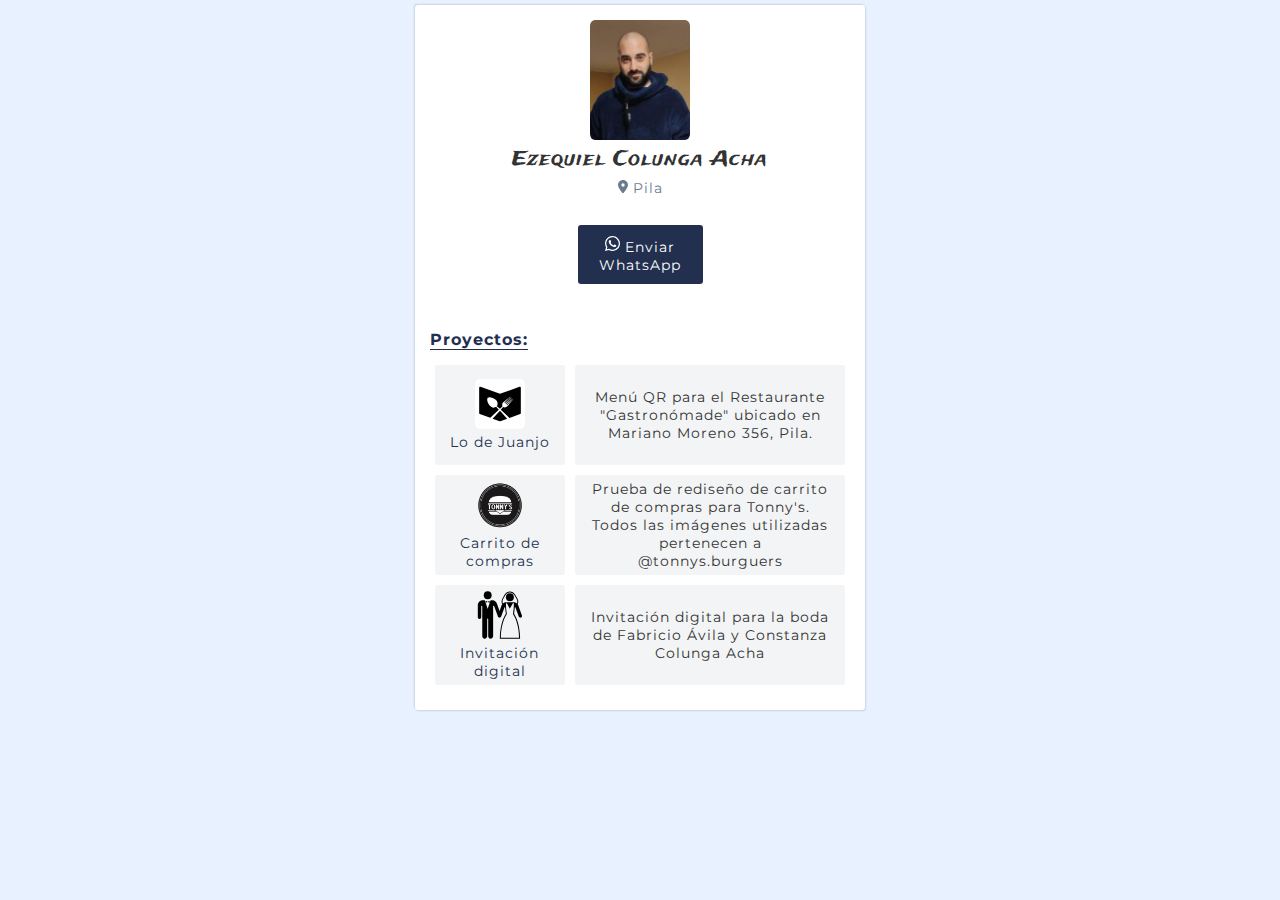
==== index.html @ f39ee617 "First commit" ====
<!DOCTYPE html>
<html lang="en">
  <head>
    <meta charset="UTF-8" />
    <meta http-equiv="X-UA-Compatible" content="IE=edge" />
    <meta name="viewport" content="width=device-width, initial-scale=1.0" />
    <link href="./favicon.svg" rel="icon">
    <link rel="stylesheet" href="./styles.css" />
    <title>eZQL Portfolio</title>
  </head>
  <body>
    <div class="wrapper">
      <div class="resume">
        <div class="profile_info">
          <div class="profile_img">
            <img
              src="./img/Profile.png"
              alt="profile_img"
            />
          </div>
          <div class="profile_data">
            <p class="name">Ezequiel Colunga Acha</p>
            <span><i><svg xmlns="http://www.w3.org/2000/svg" viewBox="0 0 384 512"><path d="M215.7 499.2C267 435 384 279.4 384 192C384 86 298 0 192 0S0 86 0 192c0 87.4 117 243 168.3 307.2c12.3 15.3 35.1 15.3 47.4 0zM192 128a64 64 0 1 1 0 128 64 64 0 1 1 0-128z"/></svg></i> Pila</span>
          </div>
          <br>
          <div class="view_more_btn">
            <a href="https://api.whatsapp.com/send?phone=542241470235&text=Hola,%20vi%20tu%20portfolio%20y%20quiero%20contactarte."><i><svg xmlns="http://www.w3.org/2000/svg" viewBox="0 0 448 512"><path d="M380.9 97.1C339 55.1 283.2 32 223.9 32c-122.4 0-222 99.6-222 222 0 39.1 10.2 77.3 29.6 111L0 480l117.7-30.9c32.4 17.7 68.9 27 106.1 27h.1c122.3 0 224.1-99.6 224.1-222 0-59.3-25.2-115-67.1-157zm-157 341.6c-33.2 0-65.7-8.9-94-25.7l-6.7-4-69.8 18.3L72 359.2l-4.4-7c-18.5-29.4-28.2-63.3-28.2-98.2 0-101.7 82.8-184.5 184.6-184.5 49.3 0 95.6 19.2 130.4 54.1 34.8 34.9 56.2 81.2 56.1 130.5 0 101.8-84.9 184.6-186.6 184.6zm101.2-138.2c-5.5-2.8-32.8-16.2-37.9-18-5.1-1.9-8.8-2.8-12.5 2.8-3.7 5.6-14.3 18-17.6 21.8-3.2 3.7-6.5 4.2-12 1.4-32.6-16.3-54-29.1-75.5-66-5.7-9.8 5.7-9.1 16.3-30.3 1.8-3.7.9-6.9-.5-9.7-1.4-2.8-12.5-30.1-17.1-41.2-4.5-10.8-9.1-9.3-12.5-9.5-3.2-.2-6.9-.2-10.6-.2-3.7 0-9.7 1.4-14.8 6.9-5.1 5.6-19.4 19-19.4 46.3 0 27.3 19.9 53.7 22.6 57.4 2.8 3.7 39.1 59.7 94.8 83.8 35.2 15.2 49 16.5 66.6 13.9 10.7-1.6 32.8-13.4 37.4-26.4 4.6-13 4.6-24.1 3.2-26.4-1.3-2.5-5-3.9-10.5-6.6z"/></svg></i> Enviar WhatsApp</a>
          </div>
        </div>
        <br><br>
        <div class="proyects">
          <div class="title">Proyectos:</div>
          <ul>
            <li class="left-li">
              <div class="proyect_item">
                <a href="https://lodejuanjo.com">
                  <div class="icon">
                    <img src="./img/juanjo.svg" alt="" />
                  </div>
                  <div class="text">Lo de Juanjo</div>
                </a>
              </div>
            </li>
            <li class="right-li">
              <div class="description">
                <p>Menú QR para el Restaurante "Gastronómade" ubicado en Mariano Moreno 356, Pila.</p>
              </div>
            </li>
            <li class="left-li">
              <div class="proyect_item">
                <a href="/tonnys-cart/">
                  <div class="icon">
                    <img src="./img/tonnys.png" alt="" />
                  </div>
                  <div class="text">Carrito de compras</div>
                </a>
              </div>
            </li>
            <li class="right-li">
              <div class="description">
                <p>Prueba de rediseño de carrito de compras para Tonny's. Todos las imágenes utilizadas pertenecen a @tonnys.burguers</p>
              </div>
            </li>
            <li class="left-li">
              <div class="proyect_item">
                <a href="/invitacion-boda/">
                  <div class="icon">
                    <img src="./img/invitacion-boda.svg" alt="" />
                  </div>
                  <div class="text">Invitación digital</div>
                </a>
              </div>
            </li>
            <li class="right-li">
              <div class="description">
                <p>Invitación digital para la boda de Fabricio Ávila y Constanza Colunga Acha</p>
              </div>
            </li>
          </ul>
        </div>
      </div>
    </div>
  </body>
</html>
---- styles.css ----
@import url("https://fonts.googleapis.com/css?family=Montserrat:400,600,700|Trade+Winds&display=swap");

:root {
  --primary-color: #222f4f;
  --secondary-color: #425c9b;
}
* {
  margin: 0;
  padding: 0;
  box-sizing: border-box;
  list-style: none;
  text-decoration: none;
  font-family: "Montserrat";
  scroll-behavior: smooth;
}
body {
  background: #e7f1ff;
  font-size: 14px;
  color: #333;
  letter-spacing: 1px;
}
.wrapper {
  width: 100%;
  height: 100%;
}
.wrapper .resume {
  width: 450px;
  margin: 5px auto;
  background: #fff;
  padding: 15px;
  border-radius: 3px;
  box-shadow: 1px 1px 2px rgba(0, 0, 0, 0.125),
    -1px -1px 2px rgba(0, 0, 0, 0.125);
}
.resume .profile_info {
  text-align: center;
}
.resume .profile_info .profile_img {
  width: 100px;
  margin: 0 auto 5px;
}
.resume .profile_info .profile_img img {
  width: 100px;
  border-radius: 5%;
  display: block;
}
.resume .profile_info .profile_data .name {
  font-size: 20px;
  margin-bottom: 5px;
  font-family: "Trade Winds";
}
.resume .profile_info .profile_data span {
  display: inline-block;
  color: #697c8e;
}
.resume .profile_info .profile_data span i svg {
  width: 10px;
  fill: #697c8e;
}
.resume .view_more_btn i svg {
  width: 15px;
  fill: #fff;
}
.resume .view_more_btn a {
  display: block;
  background: var(--primary-color);
  color: #fff;
  padding: 10px 15px;
  width: 125px;
  margin: 10px auto;
  border-radius: 3px;
}
.resume .view_more_btn a:hover {
  background: var(--secondary-color);
}
.resume .title {
  font-size: 16px;
  font-weight: 700;
  color: var(--primary-color);
  border-bottom: 1px solid var(--primary-color);
  width: fit-content;
  margin-bottom: 15px;
}
.proyects ul {
  display: flex;
  flex-wrap: wrap;
  width: 100%;
  justify-content: space-between;
}
.proyects ul .left-li {
  padding: 0 5px 10px;
  width: 33.32%;
  height: 110px;
}
.proyects ul .right-li {
  padding: 0 5px 10px;
  width: 66.64%;
  height: 110px;
}
.proyects ul li .proyect_item {
  display: flex;
  flex-direction: column;
  justify-content: center;
  background: #f2f4f5;
  width: 100%;
  height: 100%;
  border-radius: 3px;
  text-align: center;
  padding: 5px 10px;
}
.proyects ul li .description {
  display: flex;
  background: #f2f4f5;
  width: 100%;
  height: 100%;
  border-radius: 3px;
  text-align: center;
  padding: 5px 10px;
  align-items: center;
}
.proyects ul li .proyect_item a {
  color: var(--primary-color);
  vertical-align: middle;
}
.proyects ul li .proyect_item a:hover {
  color: var(--secondary-color);
}
.proyects ul li .proyect_item .icon img {
  width: 50px;
}
@media only screen and (max-width: 500px) {
  .wrapper .resume {
    width: 360px;
  }
  .proyects ul li .proyect_item .icon img {
    width: 25px;
  }
}
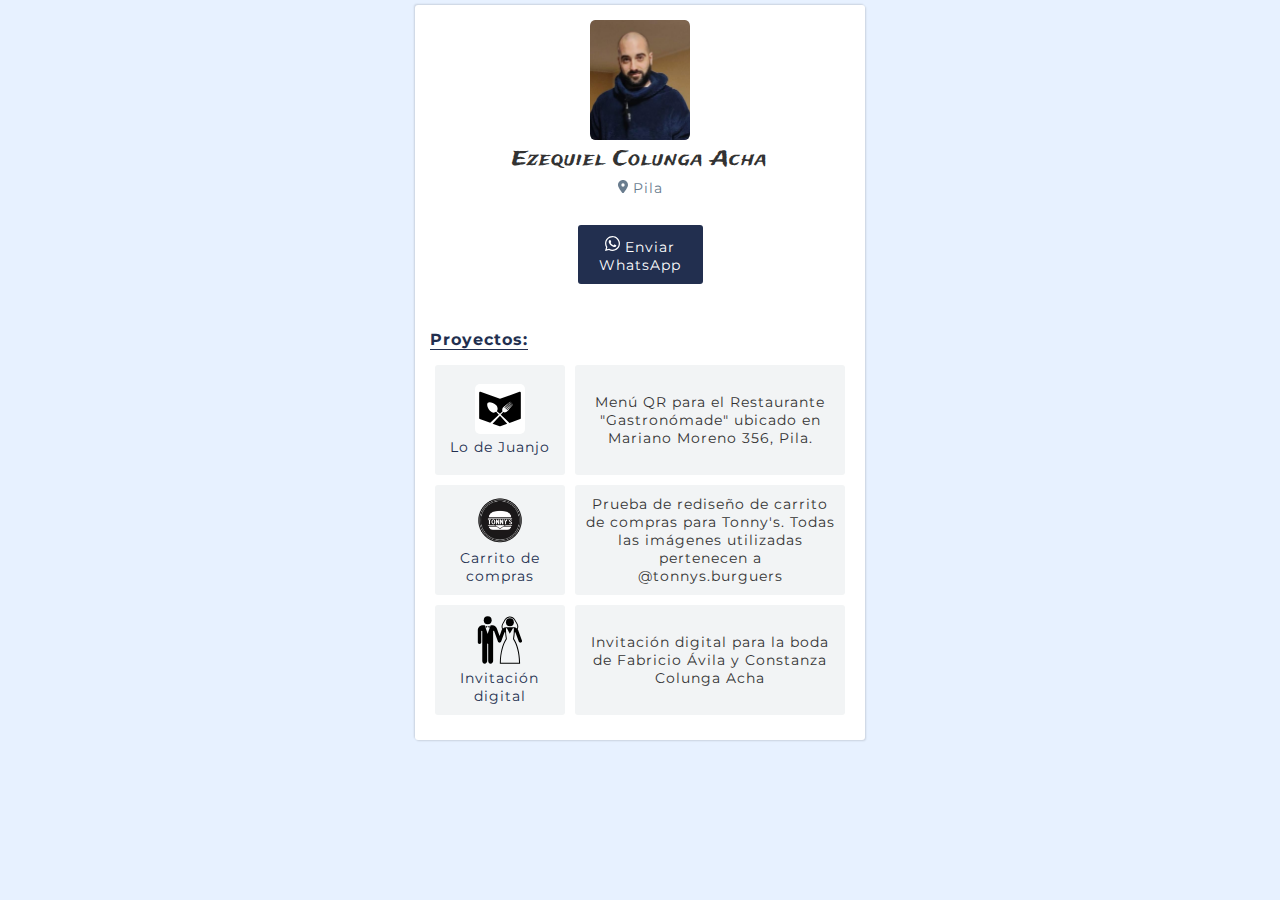
==== commit b2940ef4: "changed 10px style" ====
--- a/index.html
+++ b/index.html
@@ -48,7 +48,7 @@
             </li>
             <li class="left-li">
               <div class="proyect_item">
-                <a href="/tonnys-cart/">
+                <a href="https://ezequielcolungaacha.com/tonnys-cart/">
                   <div class="icon">
                     <img src="./img/tonnys.png" alt="" />
                   </div>
@@ -58,12 +58,12 @@
             </li>
             <li class="right-li">
               <div class="description">
-                <p>Prueba de rediseño de carrito de compras para Tonny's. Todos las imágenes utilizadas pertenecen a @tonnys.burguers</p>
+                <p>Prueba de rediseño de carrito de compras para Tonny's. Todas las imágenes utilizadas pertenecen a @tonnys.burguers</p>
               </div>
             </li>
             <li class="left-li">
               <div class="proyect_item">
-                <a href="/invitacion-boda/">
+                <a href="https://ezequielcolungaacha.com/invitacion-boda/">
                   <div class="icon">
                     <img src="./img/invitacion-boda.svg" alt="" />
                   </div>
--- a/styles.css
+++ b/styles.css
@@ -90,12 +90,12 @@
 .proyects ul .left-li {
   padding: 0 5px 10px;
   width: 33.32%;
-  height: 110px;
+  height: 120px;
 }
 .proyects ul .right-li {
   padding: 0 5px 10px;
   width: 66.64%;
-  height: 110px;
+  height: 120px;
 }
 .proyects ul li .proyect_item {
   display: flex;
